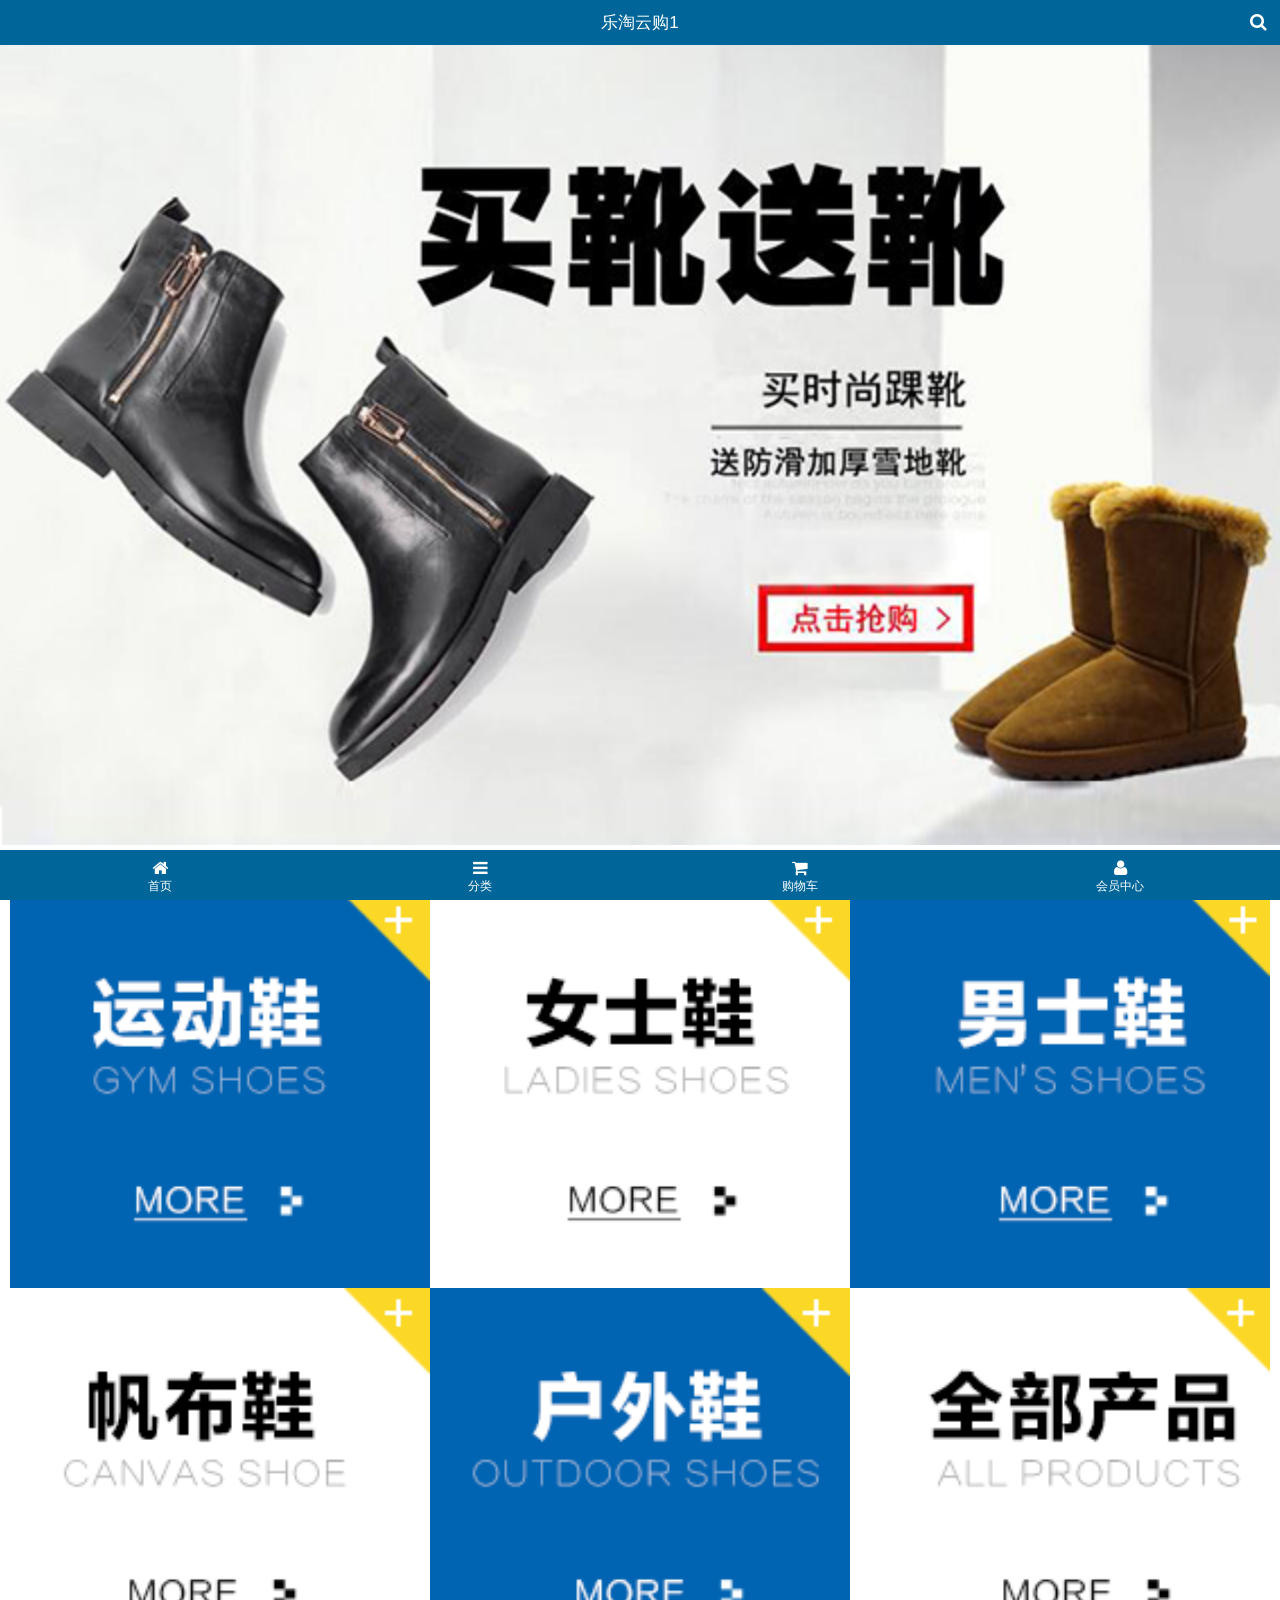
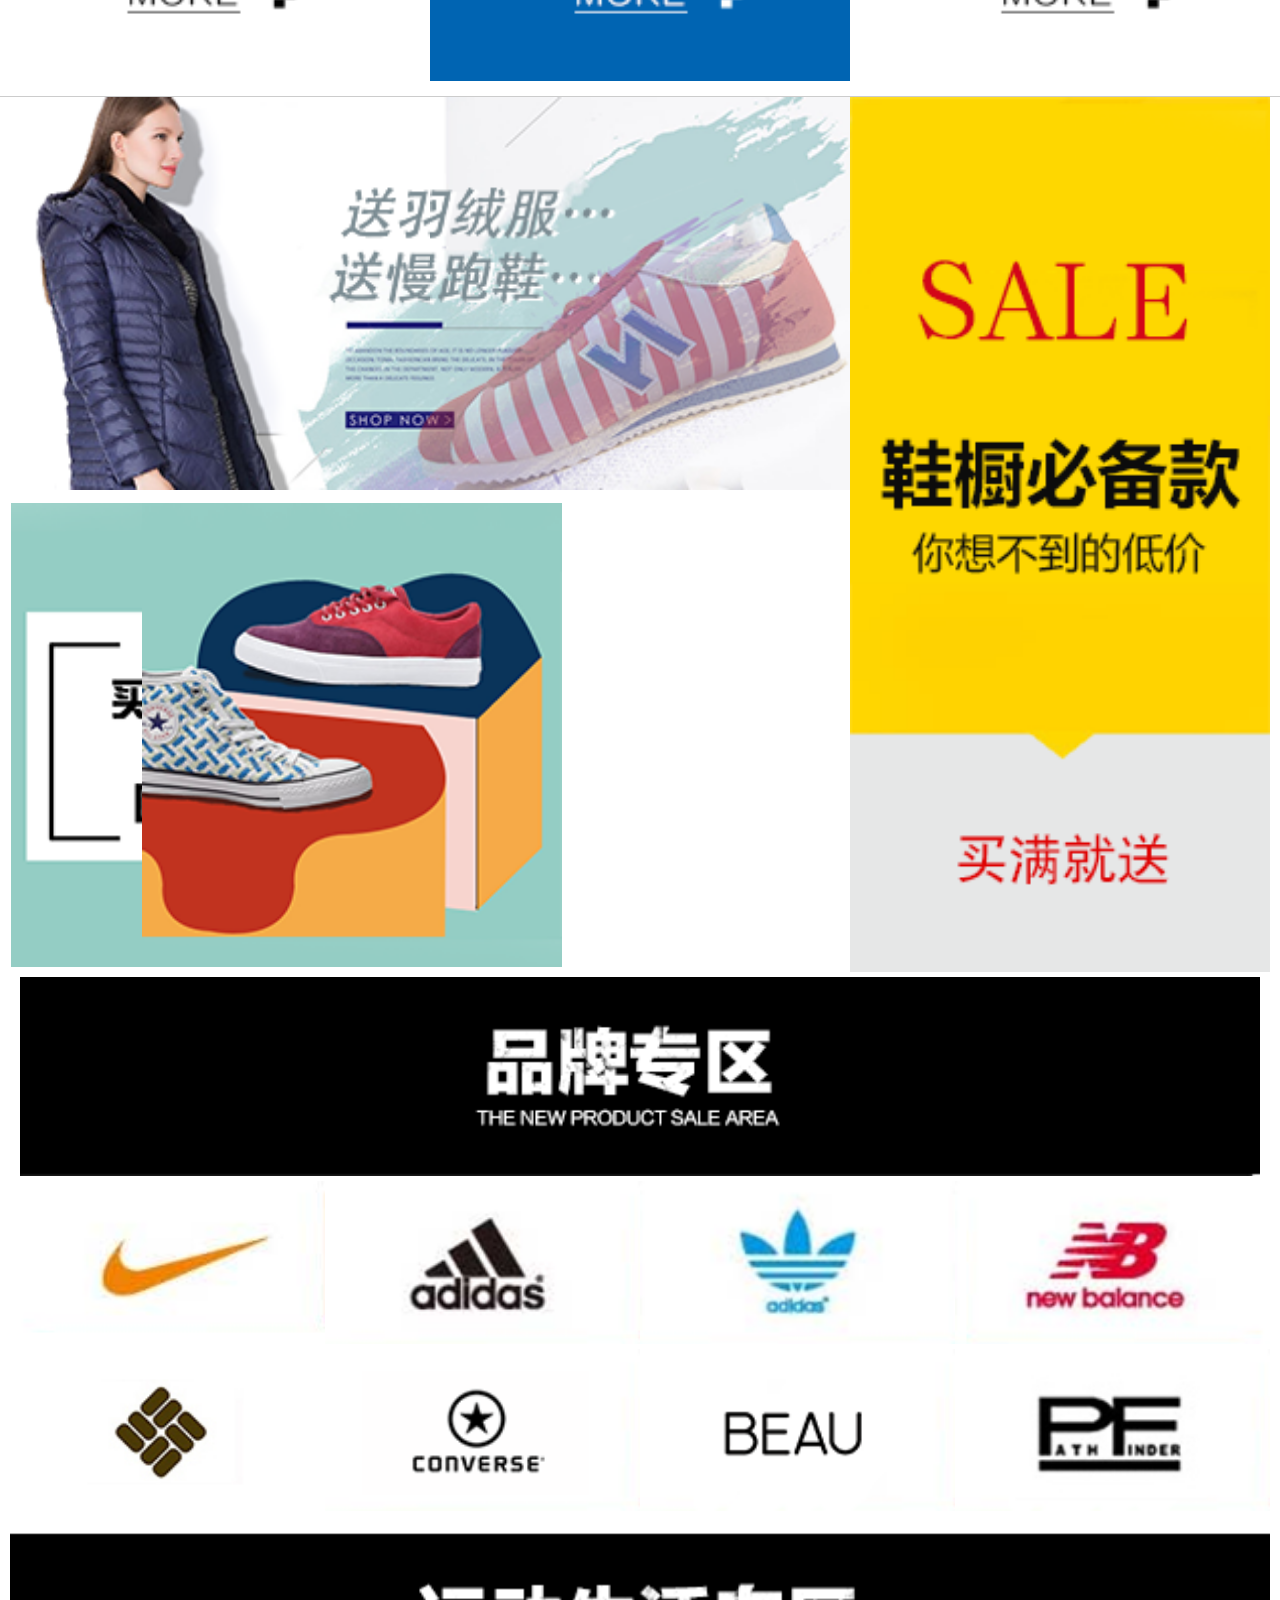
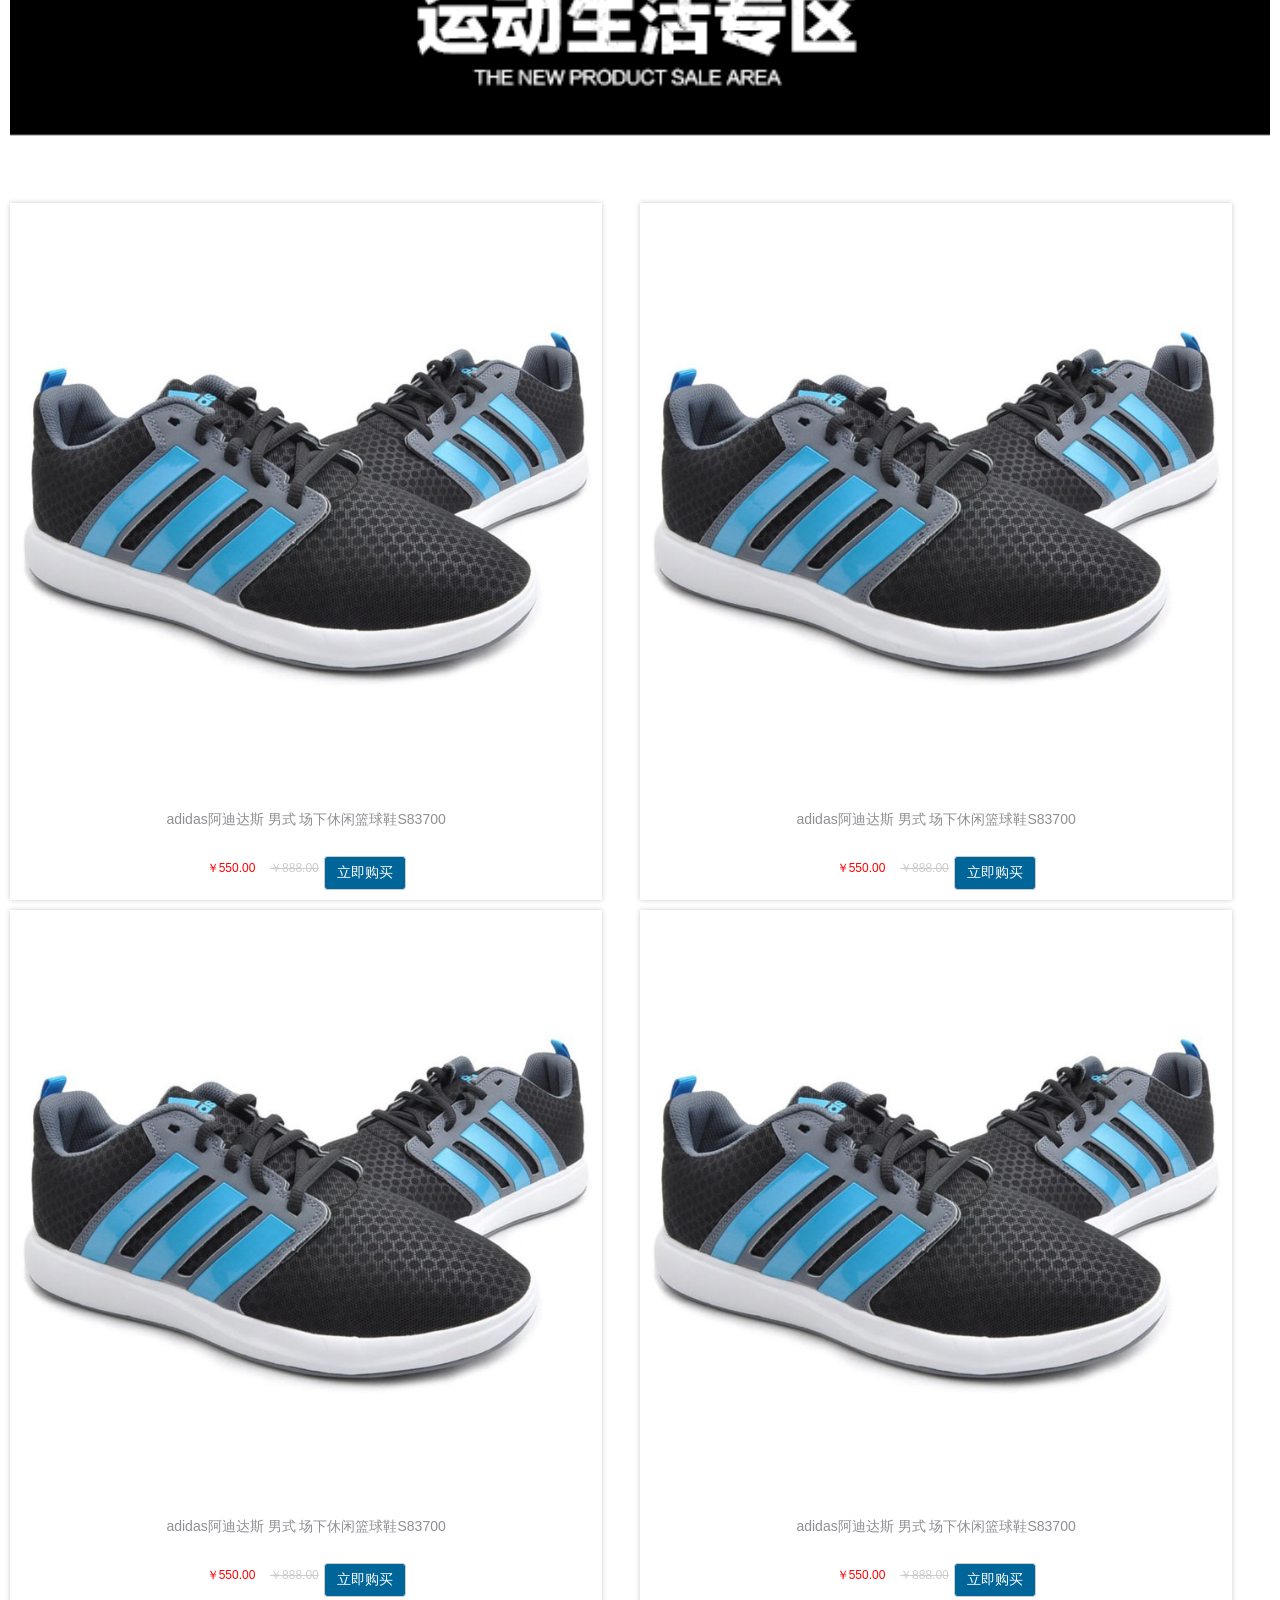
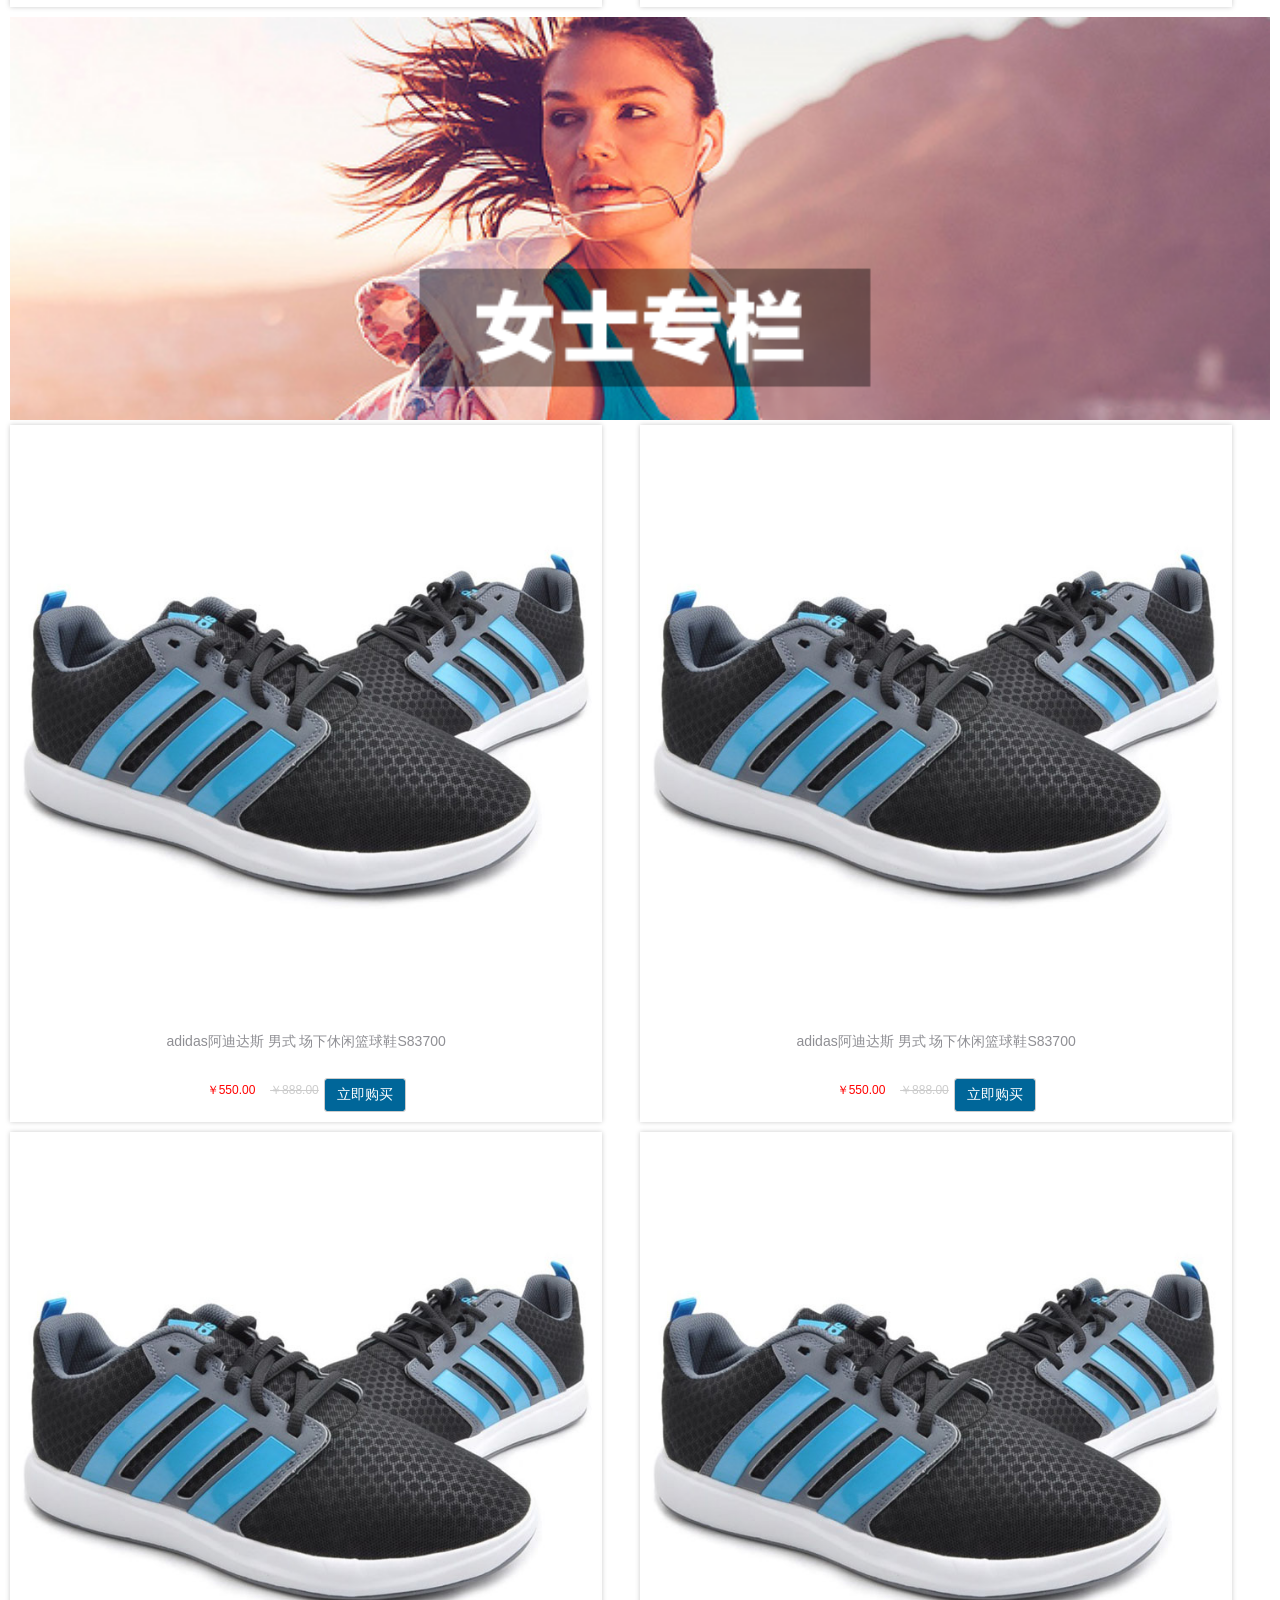
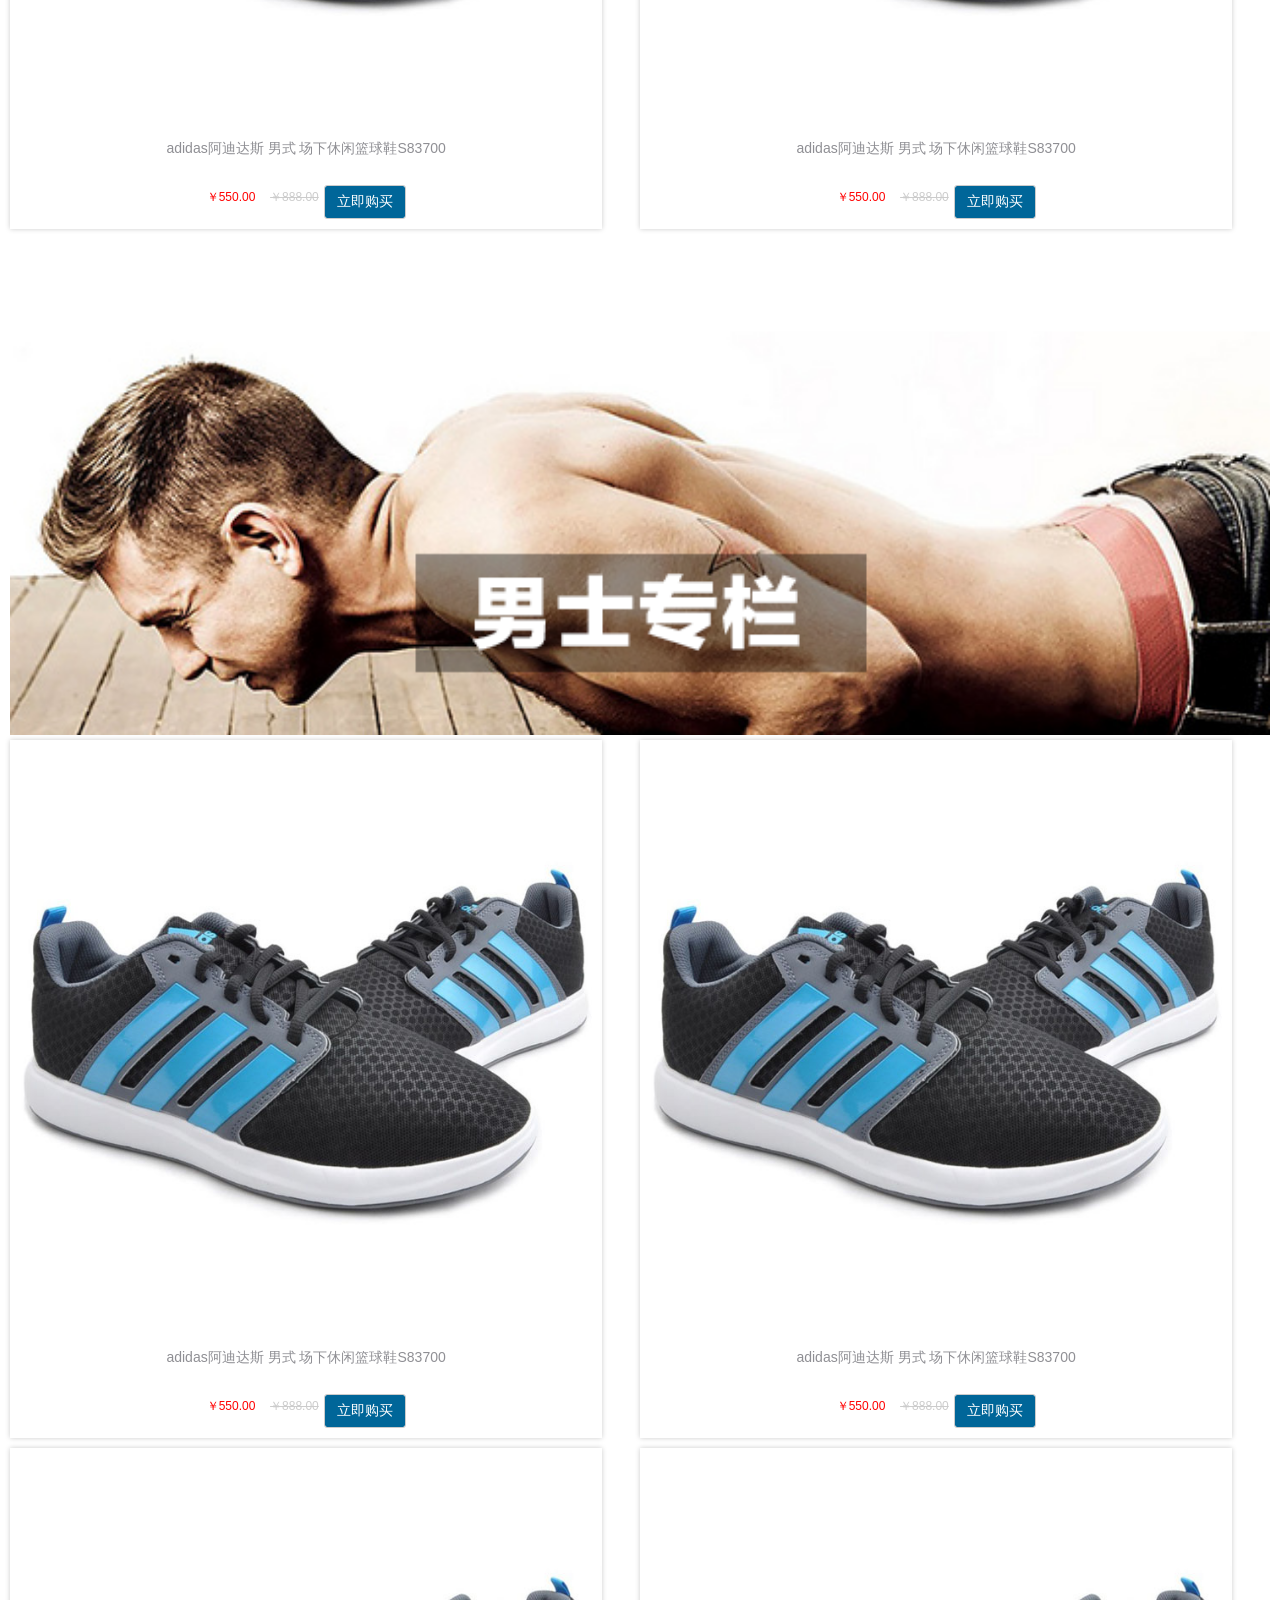
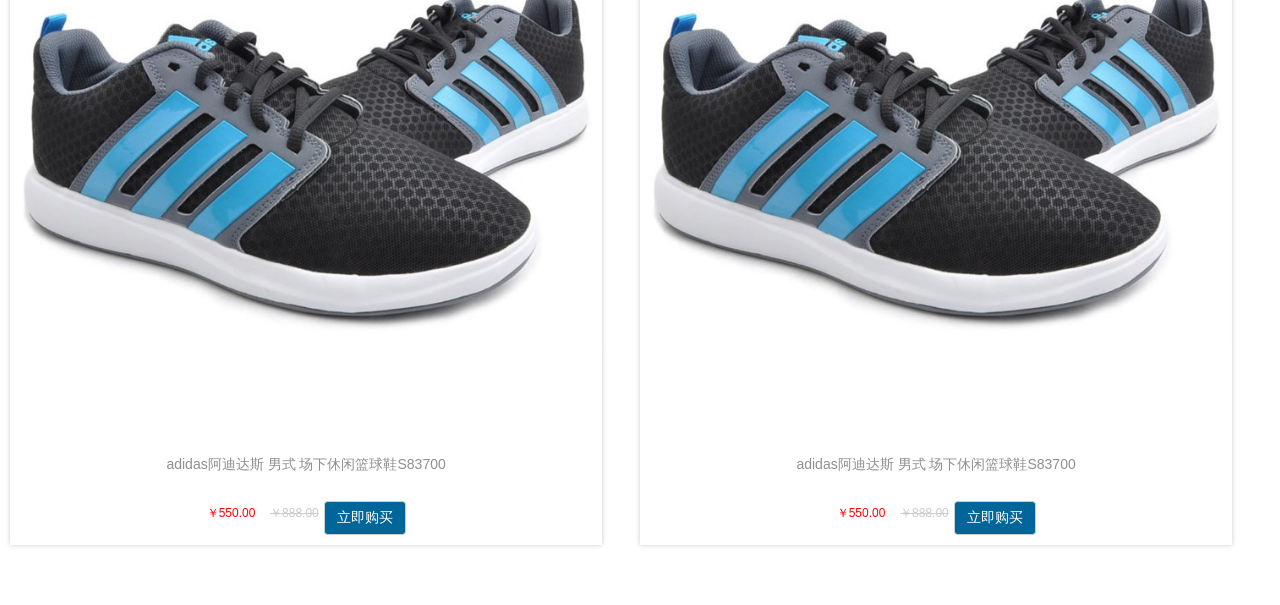
==== frontEnd/index.html @ f759f4a8 "mobileweb letao frontEnd Initial interface completion" ====
<!DOCTYPE html>
<html lang="en">

<head>
  <meta charset="UTF-8">
  <meta name="viewport" content="width=device-width, user-scalable=no, initial-scale=1.0" />
  <meta content="yes" name="apple-mobile-web-app-capable">
  <!-- 下面的meta代表 当在ios系统的手机中进入该网站  你的手机上的有信号显示的顶部是黑色 -->
  <meta content="black" name="apple-mobile-web-app-status-bar-style">
  <!-- 下面的meta代表 当在iso系统的手机中 是否是让系统标记出手机号或者email邮箱 如果你写的是no 代表忽略电话号码 
        如果写的yes 那么会出现特殊的样式 
  -->
  <meta content="telephone=no" name="format-detection">
  <meta name="description" content="乐淘是中国最大的正品运动鞋、皮鞋网上专卖。乐淘网经营的品牌包括耐克、阿迪达斯、李宁、匡威等国内外知名品牌的篮球鞋,板鞋,休闲鞋,跑步鞋,帆布...">
  <meta name="Keywords" content="乐淘 乐淘鞋城 买鞋子 上乐淘 运动鞋 篮球鞋 帆布鞋 跑步鞋 男鞋 女鞋 足球鞋 休闲鞋 凉鞋 户外鞋 布洛克 高跟鞋 单鞋 豆豆鞋 乐福鞋 牛津鞋 凉拖 皮鞋 短靴 长靴 登山鞋 徒步鞋 硫化鞋 训练鞋 溯溪鞋 越野鞋 板鞋 足球鞋 网球鞋 赛车鞋 雪地靴 马丁靴 商务 英伦">
  <link rel="shortcut icon" href="favicon.ico" type="image/x-icon">
  <title>乐淘云购</title>
  <!-- 引入mui的css文件 -->
  <link rel="stylesheet" href="./lib/mui/css/mui.min.css">
  <!-- 字体图标库 -->
  <link rel="stylesheet" href="./lib/fontAwesome/css/font-awesome.min.css">
  <!-- 引入当前页面的css -->
  <link rel="stylesheet" href="./css/index.css">
  <link rel="stylesheet" href="./css/common.css">
</head>

<body>
  <!-- 外面包裹的大盒子 -->
  <div class="cz_layout">
    <!-- 头部 -->
    <header class="cz_topBar">
      <!-- 乐淘云购1 -->
      <span>乐淘云购1</span>
      <!-- serach搜索框 -->
      <a href="javascript:;" class="icon_search fa fa-search"></a>
    </header>


    <!-- 主体内容 -->
    <div class="cz_container" id="wrapper">

      <!-- 轮播图 -->
      <div class="cz_banner mui-slider">
        <!-- 循环播放 -->
        <div class="mui-slider-group mui-slider-loop">
          <!-- 第一张前加最后一张图片 -->
          <div class="mui-slider-item mui-slider-item-duplicate">
            <a href="#">
              <img src="./images/banner7.png" />
            </a>
          </div>
          <div class="mui-slider-item">
            <a href="#">
              <img src="./images/banner1.png" />
            </a>
          </div>
          <div class="mui-slider-item">
            <a href="#">
              <img src="./images/banner2.png" />
            </a>
          </div>
          <div class="mui-slider-item">
            <a href="#">
              <img src="./images/banner5.png" />
            </a>
          </div>
          <div class="mui-slider-item">
            <a href="#">
              <img src="./images/banner6.png" />
            </a>
          </div>
          <div class="mui-slider-item">
            <a href="#">
              <img src="./images/banner7.png" />
            </a>
          </div>
          <!-- 最后一张后加第一张图片 -->
          <div class="mui-slider-item mui-slider-item-duplicate">
            <a href="#">
              <img src="./images/banner1.png" />
            </a>
          </div>
        </div>
        <!-- 圆点按钮 -->
        <div class="mui-slider-indicator">
          <div class="mui-indicator mui-active"></div>
          <div class="mui-indicator"></div>
          <div class="mui-indicator"></div>
          <div class="mui-indicator"></div>
          <div class="mui-indicator"></div>
          <div class="mui-indicator"></div>
          <div class="mui-indicator"></div>
          <div class="mui-indicator"></div>
        </div>
      </div>

      <!-- 六个图标 -->
      <div class="cz_cate">
        <a href="javascript:;">
          <img src="./images/nav1.png" alt="">
        </a>
        <a href="javascript:;">
          <img src="./images/nav2.png" alt="">
        </a>
        <a href="javascript:;">
          <img src="./images/nav3.png" alt="">
        </a>
        <a href="javascript:;">
          <img src="./images/nav4.png" alt="">
        </a>
        <a href="javascript:;">
          <img src="./images/nav5.png" alt="">
        </a>
        <a href="javascript:;">
          <img src="./images/nav6.png" alt="">
        </a>
      </div>

      <!-- 活动区域 -->
      <div class="cz_active">

        <a href="javascript:;">
          <img src="./images/active1.png" alt="">
        </a>
        <a href="javascript:;">
          <img src="./images/active2.png" alt="">
        </a>


        <a href="javascript:;">
          <img src="./images/active3.png" alt="">
        </a>


        <a href="javascript:;">
          <img src="./images/active4.png" alt="">
        </a>
        <a href="javascript:;">
          <img src="./images/active5.png" alt="">
        </a>

      </div>

      <!-- 品牌专区 -->
      <div class="cz_brand">
        <img src="./images/title0.png" alt="">
        <ul>
          <li>
            <a href="javascript:;">
              <img src="./images/brand1.png" alt="">
            </a>
          </li>

          <li>
            <a href="javascript:;">
              <img src="./images/brand2.png" alt="">
            </a>
          </li>
          <li>
            <a href="javascript:;">
              <img src="./images/brand3.png" alt="">
            </a>
          </li>
          <li>
            <a href="javascript:;">
              <img src="./images/brand4.png" alt="">
            </a>
          </li>
          <li>
            <a href="javascript:;">
              <img src="./images/brand5.png" alt="">
            </a>
          </li>
          <li>
            <a href="javascript:;">
              <img src="./images/brand6.png" alt="">
            </a>
          </li>
          <li>
            <a href="javascript:;">
              <img src="./images/brand7.png" alt="">
            </a>
          </li>
          <li>
            <a href="javascript:;">
              <img src="./images/brand8.png" alt="">
            </a>
          </li>
        </ul>
      </div>

      <!-- 运动生活专区 -->
      <div class="cz_live">
        <img src="./images/title1.png" alt="">

        <!-- 四双鞋 -->
        <div class="box">
          <img src="./images/product.jpg" alt="">
          <p class="name">adidas阿迪达斯 男式 场下休闲篮球鞋S83700</p>
          <span class="price">￥550.00</span>
          <span class="oldPrice">￥888.00</span>
          <button class="button">立即购买</button>
        </div>
        <div class="box">
          <img src="./images/product.jpg" alt="">
          <p class="name">adidas阿迪达斯 男式 场下休闲篮球鞋S83700</p>
          <span class="price">￥550.00</span>
          <span class="oldPrice">￥888.00</span>
          <button class="button">立即购买</button>
        </div>
        <div class="box">
          <img src="./images/product.jpg" alt="">
          <p class="name">adidas阿迪达斯 男式 场下休闲篮球鞋S83700</p>
          <span class="price">￥550.00</span>
          <span class="oldPrice">￥888.00</span>
          <button class="button">立即购买</button>
        </div>
        <div class="box">
          <img src="./images/product.jpg" alt="">
          <p class="name">adidas阿迪达斯 男式 场下休闲篮球鞋S83700</p>
          <span class="price">￥550.00</span>
          <span class="oldPrice">￥888.00</span>
          <button class="button">立即购买</button>
        </div>






      </div>

      <!-- 女士专栏 -->
      <div class="cz_live">
        <img src="./images/title2.png" alt="">

        <!-- 四双鞋 -->
        <div class="box">
          <img src="./images/product.jpg" alt="">
          <p class="name">adidas阿迪达斯 男式 场下休闲篮球鞋S83700</p>
          <span class="price">￥550.00</span>
          <span class="oldPrice">￥888.00</span>
          <button class="button">立即购买</button>
        </div>
        <div class="box">
          <img src="./images/product.jpg" alt="">
          <p class="name">adidas阿迪达斯 男式 场下休闲篮球鞋S83700</p>
          <span class="price">￥550.00</span>
          <span class="oldPrice">￥888.00</span>
          <button class="button">立即购买</button>
        </div>
        <div class="box">
          <img src="./images/product.jpg" alt="">
          <p class="name">adidas阿迪达斯 男式 场下休闲篮球鞋S83700</p>
          <span class="price">￥550.00</span>
          <span class="oldPrice">￥888.00</span>
          <button class="button">立即购买</button>
        </div>
        <div class="box">
          <img src="./images/product.jpg" alt="">
          <p class="name">adidas阿迪达斯 男式 场下休闲篮球鞋S83700</p>
          <span class="price">￥550.00</span>
          <span class="oldPrice">￥888.00</span>
          <button class="button">立即购买</button>
        </div>






      </div>

      <!-- 男士专栏 -->
      <div class="cz_live">
        <img src="./images/title3.png" alt="">

        <!-- 四双鞋 -->
        <div class="box">
          <img src="./images/product.jpg" alt="">
          <p class="name">adidas阿迪达斯 男式 场下休闲篮球鞋S83700</p>
          <span class="price">￥550.00</span>
          <span class="oldPrice">￥888.00</span>
          <button class="button">立即购买</button>
        </div>
        <div class="box">
          <img src="./images/product.jpg" alt="">
          <p class="name">adidas阿迪达斯 男式 场下休闲篮球鞋S83700</p>
          <span class="price">￥550.00</span>
          <span class="oldPrice">￥888.00</span>
          <button class="button">立即购买</button>
        </div>
        <div class="box">
          <img src="./images/product.jpg" alt="">
          <p class="name">adidas阿迪达斯 男式 场下休闲篮球鞋S83700</p>
          <span class="price">￥550.00</span>
          <span class="oldPrice">￥888.00</span>
          <button class="button">立即购买</button>
        </div>
        <div class="box">
          <img src="./images/product.jpg" alt="">
          <p class="name">adidas阿迪达斯 男式 场下休闲篮球鞋S83700</p>
          <span class="price">￥550.00</span>
          <span class="oldPrice">￥888.00</span>
          <button class="button">立即购买</button>
        </div>






      </div>


      <!-- 底栏 -->
      <footer class="cz_tabs">
        <a href="javascript:;" class="tab_home fa fa-home">
          <span>首页</span>
        </a>
        <a href="javascript:;" class="tab_cate fa fa-bars">
          <span>分类</span>
        </a>
        <a href="javascript:;" class="tab_car fa fa-shopping-cart">
          <span>购物车</span>
        </a>
        <a href="javascript:;" class="tab_user fa fa-user">
          <span>会员中心</span>
        </a>
      </footer>
    </div>


    <script src="./lib/mui/js/mui.min.js"></script>
    <!-- 这是zepto里的核心模块之一在开发的时候可以一一进行引入 但是当项目上线之后 就需要合并所有模块 -->
    <script src="./lib/zepto/zepto.min.js"></script>
    <script src="./lib/artTemplate/template-native.js"></script>
    <!-- <script src="./js/iscroll.js"></script> -->
    <script src="./js/index.js">
    </script>

</body>

</html>
---- frontEnd/css/index.css ----
body {
    background-color: #fff;
}
/* 六个图标 */
.cz_cate {
    padding: 0 10px;
    overflow: hidden;
}
.cz_cate a {
    width: 33.333%;
    float: left;
}
.cz_cate a img {
    display: block;
    width: 100%;
}

/* 活动区域 */
.cz_active {
    border-top: 1px solid #ccc;
    margin-top: 15px;
    padding: 0 10px;
    overflow: hidden;
}
.cz_active a {
    display: block;
    float: left; 
    width: 33.3333%;
    position: relative;

}
.cz_active a img {
    width: 100%;
}
.cz_active a:nth-child(4) img{
    width: 100%;
    position: absolute;
    bottom:10px;
    left:1px;
}
.cz_active a:nth-child(5) img {
    width: 100%;
    position: absolute;
    left:132px;
    bottom:10px;
}


/* 品牌专区 */
.cz_brand {
    width: 100%;
    padding: 0 10px;
}
.cz_brand>img{
    width: 100%;
    padding: 0 10px;
}
.cz_brand ul {
    list-style: none;
    margin: 0;
    padding: 0;
}
.cz_brand ul li {
    width: 25%;
    float: left;
}
.cz_brand ul li img {
    width: 100%;
}

/* 运动生活专区 */
.cz_live {
    width: 100%;
    padding: 0 10px;
}
.cz_live>img {
    width: 100%;
}
.cz_live .box {
    width: 47%;
    box-shadow: 0 0 5px #ccc;
    text-align: center;
    padding: 10px 0px;
    float: left;
    margin-right:3%;
    margin-bottom: 10px;
}
.cz_live .box img {
    width: 100%;
}
.cz_live .box .name {
    height: 36px;
    line-height: 18px;
    overflow: hidden;
}
.cz_live .box .price {
    font-size: 12px;
    color: red;
    margin-right: 10px;
}
.cz_live .box .oldPrice {
    font-size: 12px;
    color: #ccc;
    text-decoration: line-through;
}
.cz_live .box .button {
    background-color: #006699;
    color: #fff;
}
---- frontEnd/css/common.css ----
.cz_layout {
    /* position: fixed; */
    width: 100%;
    height:100%;
    overflow: hidden;
    top: 0;
    left: 0;
}
.cz_topBar {
    position: fixed;
    left: 0;
    top: 0;
    width: 100%;
    height: 45px;
    line-height: 45px;
    background: #006699;
    text-align: center;
    color: #fff;
    z-index: 999;
}
.cz_topBar .icon_search,
.cz_topBar .icon_refresh {
    position: absolute;
   color: #fff;
   top: 10px;
   right: 10px;
   font-size: 18px;
   padding: 3px;
}
.cz_topBar .icon_back {
    color: #fff;
    position: absolute;
    top: 10px;
    left: 10px;
    font-size: 18px;
    padding: 3px;
}
.cz_topBar form {
    padding: 0 40px;
    width: 100%;
}
.cz_topBar form input {
    background: #fff;
    margin-bottom: 0;
    height: 30px;
    padding: 0 10px;
    color: #333;
    border-radius: 2px;

}
/* 主题内容 */
.cz_container{
    position: relative;
    padding-top: 45px;
    padding-bottom: 50px;
    width: 100%;
    height: 100%;
    position: relative;
    overflow: hidden;
}
.mui-slider-indicator {
    position: absolute;
    /* margin-top: 40px; */
    bottom: 20px;
}

.cz_tabs {
    height: 50px;
    width: 100%;
    background-color: #006699;
    position: fixed;
    bottom: 0;
    left: 0;
    z-index: 999;
}
.cz_tabs a {
    width: 25%;
    float: left;
    text-align: center;
    color: #fff;
    padding: 10px 0;
}
.cz_tabs a span {
    display: block;
    font-size: 12px;
    padding: 3px 0;
}
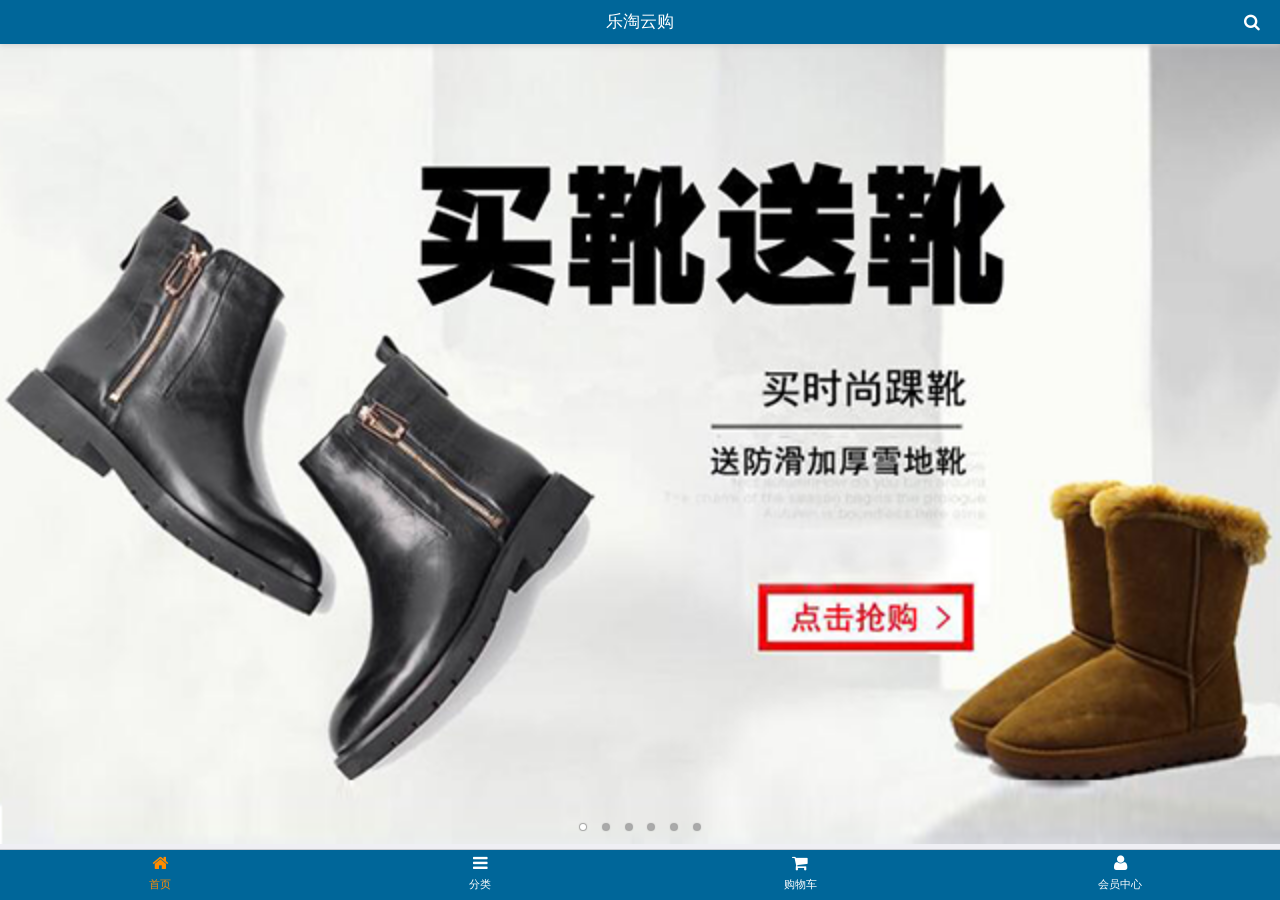
==== commit 5d28ab84: "frontEnd modify" ====
--- a/frontEnd/index.html
+++ b/frontEnd/index.html
@@ -20,325 +20,377 @@
   <!-- 字体图标库 -->
   <link rel="stylesheet" href="./lib/fontAwesome/css/font-awesome.min.css">
   <!-- 引入当前页面的css -->
+  <link rel="stylesheet" href="./css/common.css">
   <link rel="stylesheet" href="./css/index.css">
-  <link rel="stylesheet" href="./css/common.css">
 </head>
 
 <body>
-  <!-- 外面包裹的大盒子 -->
-  <div class="cz_layout">
-    <!-- 头部 -->
-    <header class="cz_topBar">
-      <!-- 乐淘云购1 -->
-      <span>乐淘云购1</span>
-      <!-- serach搜索框 -->
-      <a href="javascript:;" class="icon_search fa fa-search"></a>
-    </header>
-
-
-    <!-- 主体内容 -->
-    <div class="cz_container" id="wrapper">
-
-      <!-- 轮播图 -->
-      <div class="cz_banner mui-slider">
-        <!-- 循环播放 -->
-        <div class="mui-slider-group mui-slider-loop">
-          <!-- 第一张前加最后一张图片 -->
-          <div class="mui-slider-item mui-slider-item-duplicate">
-            <a href="#">
-              <img src="./images/banner7.png" />
-            </a>
-          </div>
-          <div class="mui-slider-item">
-            <a href="#">
-              <img src="./images/banner1.png" />
-            </a>
-          </div>
-          <div class="mui-slider-item">
-            <a href="#">
-              <img src="./images/banner2.png" />
-            </a>
-          </div>
-          <div class="mui-slider-item">
-            <a href="#">
-              <img src="./images/banner5.png" />
-            </a>
-          </div>
-          <div class="mui-slider-item">
-            <a href="#">
-              <img src="./images/banner6.png" />
-            </a>
-          </div>
-          <div class="mui-slider-item">
-            <a href="#">
-              <img src="./images/banner7.png" />
-            </a>
-          </div>
-          <!-- 最后一张后加第一张图片 -->
-          <div class="mui-slider-item mui-slider-item-duplicate">
-            <a href="#">
-              <img src="./images/banner1.png" />
-            </a>
-          </div>
-        </div>
-        <!-- 圆点按钮 -->
-        <div class="mui-slider-indicator">
-          <div class="mui-indicator mui-active"></div>
-          <div class="mui-indicator"></div>
-          <div class="mui-indicator"></div>
-          <div class="mui-indicator"></div>
-          <div class="mui-indicator"></div>
-          <div class="mui-indicator"></div>
-          <div class="mui-indicator"></div>
-          <div class="mui-indicator"></div>
-        </div>
+
+  <!-- 顶部导航 -->
+  <header class="mui-bar mui-bar-nav lt-header">
+    <a class="mui-icon mui-icon-bars mui-pull-left mui-plus-visible"></a>
+    <a href="./search.html" class="fa fa-search mui-pull-right"></a>
+    <h1 class="mui-title">乐淘云购</h1>
+  </header>
+
+  <!-- 底部工具 -->
+  <nav class="mui-bar mui-bar-tab lt-toolbar">
+    <a class="mui-item mui-active" href="./index.html">
+      <span class="fa fa-home"></span>
+      <span class="mui-tab-label">首页</span>
+    </a>
+    <a class="mui-item" href="./sort.html">
+      <span class="fa fa-navicon"></span>
+      <span class="mui-tab-label">分类</span>
+    </a>
+    <a class="mui-item" href="./cart.html">
+      <span class="fa fa-shopping-cart"></span>
+      <span class="mui-tab-label">购物车</span>
+    </a>
+    <a class="mui-item" href="./user.html">
+      <span class="fa fa-user"></span>
+      <span class="mui-tab-label">会员中心</span>
+    </a>
+  </nav>
+  <!-- 中间内容 -->
+  <div class="mui-content">
+    <div class="mui-scroll-wrapper">
+      <div class="mui-scroll">
+        <!--这里放置真实显示的DOM内容-->
+        <!-- 轮播图 -->
+        <div class="mui-slider">
+          <div class="mui-slider-group mui-slider-loop">
+            <div class="mui-slider-item mui-slider-item-duplicate">
+              <a href="#">
+                <img src="./images/banner6.png" alt="">
+              </a>
+            </div>
+            <div class="mui-slider-item">
+              <a href="#">
+                <img src="./images/banner1.png" alt="">
+              </a>
+            </div>
+            <div class="mui-slider-item">
+              <a href="#">
+                <img src="./images/banner2.png" alt="">
+              </a>
+            </div>
+            <div class="mui-slider-item">
+              <a href="#">
+                <img src="./images/banner3.png" alt="">
+              </a>
+            </div>
+            <div class="mui-slider-item">
+              <a href="#">
+                <img src="./images/banner4.png" alt="">
+              </a>
+            </div>
+            <div class="mui-slider-item">
+              <a href="#">
+                <img src="./images/banner5.png" alt="">
+              </a>
+            </div>
+            <div class="mui-slider-item">
+              <a href="#">
+                <img src="./images/banner6.png" alt="">
+              </a>
+            </div>
+            <div class="mui-slider-item mui-slider-item-duplicate">
+              <a href="#">
+                <img src="./images/banner1.png" alt="">
+              </a>
+            </div>
+          </div>
+          <div class="mui-slider-indicator">
+            <div class="mui-indicator mui-active"></div>
+            <div class="mui-indicator"></div>
+            <div class="mui-indicator"></div>
+            <div class="mui-indicator"></div>
+            <div class="mui-indicator"></div>
+            <div class="mui-indicator"></div>
+          </div>
+        </div>
+
+        <!-- 九宫格 -->
+        <div class="grid-nine">
+          <ul>
+            <li>
+              <a href="javascript:;">
+                <img src="./images/nav1.png" alt="">
+              </a>
+            </li>
+            <li>
+              <a href="javascript:;">
+                <img src="./images/nav2.png" alt="">
+              </a>
+            </li>
+            <li>
+              <a href="javascript:;">
+                <img src="./images/nav3.png" alt="">
+              </a>
+            </li>
+            <li>
+              <a href="javascript:;">
+                <img src="./images/nav4.png" alt="">
+              </a>
+            </li>
+            <li>
+              <a href="javascript:;">
+                <img src="./images/nav5.png" alt="">
+              </a>
+            </li>
+            <li>
+              <a href="javascript:;">
+                <img src="./images/nav6.png" alt="">
+              </a>
+            </li>
+          </ul>
+        </div>
+
+        <!-- 匡威广告 -->
+        <div class="kw-advert">
+          <ul>
+            <li>
+              <a href="#">
+                <img src="./images/active1.png" alt="">
+              </a>
+              <a href="#">
+                <img src="./images/active2.png" alt="">
+              </a>
+              <a href="#">
+                <img src="./images/active4.png" alt="">
+              </a>
+              <a href="#">
+                <img src="./images/active5.png" alt="">
+              </a>
+            </li>
+            <li>
+
+              <a href="#">
+                <img src="./images/active3.png" alt="">
+              </a>
+            </li>
+          </ul>
+        </div>
+
+        <!-- 品牌专区 -->
+        <div class="brand-area">
+          <a href="javascript:;">
+            <img alt="" src="./images/title0.png">
+          </a>
+          <a href="javascript:;">
+            <img alt="" src="./images/brand1.png">
+          </a>
+          <a href="javascript:;">
+            <img alt="" src="./images/brand2.png">
+          </a>
+          <a href="javascript:;">
+            <img alt="" src="./images/brand3.png">
+          </a>
+          <a href="javascript:;">
+            <img alt="" src="./images/brand4.png">
+          </a>
+          <a href="javascript:;">
+            <img alt="" src="./images/brand5.png">
+          </a>
+          <a href="javascript:;">
+            <img alt="" src="./images/brand6.png">
+          </a>
+          <a href="javascript:;">
+            <img alt="" src="./images/brand7.png">
+          </a>
+          <a href="javascript:;">
+            <img alt="" src="./images/brand8.png">
+          </a>
+          <a href="javascript:;">
+            <img alt="" src="./images/title1.png">
+          </a>
+
+
+        </div>
+
+        <!-- 运动生活专区 -->
+        <div class="sports-area mui-clearfix">
+          <div class="item-wrap">
+            <a class="item">
+              <img src="./images/product.jpg" alt="">
+              <p>adidas阿迪达斯 男式 场下休闲篮球鞋S83700 </p>
+              <div class="price">
+                <span class="new">￥560.00</span>
+                <span class="old">￥888.00</span>
+              </div>
+              <button>立即购买</button>
+            </a>
+          </div>
+          <div class="item-wrap">
+            <a class="item">
+              <img src="./images/product.jpg" alt="">
+              <p>adidas阿迪达斯 男式 场下休闲篮球鞋S83700 </p>
+              <div class="price">
+                <span class="new">￥560.00</span>
+                <span class="old">￥888.00</span>
+              </div>
+              <button>立即购买</button>
+            </a>
+          </div>
+          <div class="item-wrap">
+            <a class="item">
+              <img src="./images/product.jpg" alt="">
+              <p>adidas阿迪达斯 男式 场下休闲篮球鞋S83700 </p>
+              <div class="price">
+                <span class="new">￥560.00</span>
+                <span class="old">￥888.00</span>
+              </div>
+              <button>立即购买</button>
+            </a>
+          </div>
+          <div class="item-wrap">
+            <a class="item">
+              <img src="./images/product.jpg" alt="">
+              <p>adidas阿迪达斯 男式 场下休闲篮球鞋S83700 </p>
+              <div class="price">
+                <span class="new">￥560.00</span>
+                <span class="old">￥888.00</span>
+              </div>
+              <button>立即购买</button>
+            </a>
+          </div>
+          <div class="item-wrap">
+            <a class="item">
+              <img src="./images/product.jpg" alt="">
+              <p>adidas阿迪达斯 男式 场下休闲篮球鞋S83700 </p>
+              <div class="price">
+                <span class="new">￥560.00</span>
+                <span class="old">￥888.00</span>
+              </div>
+              <button>立即购买</button>
+            </a>
+          </div>
+          <div class="item-wrap">
+            <a class="item">
+              <img src="./images/product.jpg" alt="">
+              <p>adidas阿迪达斯 男式 场下休闲篮球鞋S83700 </p>
+              <div class="price">
+                <span class="new">￥560.00</span>
+                <span class="old">￥888.00</span>
+              </div>
+              <button>立即购买</button>
+            </a>
+          </div>
+        </div>
+        <div class="women-area-title">
+          <img src="./images/title2.png" alt="">
+        </div>
+        <!-- 女士专区 -->
+        <div class="women-area">
+          <div class="item-wrap">
+            <a class="item">
+              <img src="./images/product.jpg" alt="">
+              <p>adidas阿迪达斯 男式 场下休闲篮球鞋S83700 </p>
+              <div class="price">
+                <span class="new">￥560.00</span>
+                <span class="old">￥888.00</span>
+              </div>
+              <button>立即购买</button>
+            </a>
+          </div>
+          <div class="item-wrap">
+            <a class="item">
+              <img src="./images/product.jpg" alt="">
+              <p>adidas阿迪达斯 男式 场下休闲篮球鞋S83700 </p>
+              <div class="price">
+                <span class="new">￥560.00</span>
+                <span class="old">￥888.00</span>
+              </div>
+              <button>立即购买</button>
+            </a>
+          </div>
+          <div class="item-wrap">
+            <a class="item">
+              <img src="./images/product.jpg" alt="">
+              <p>adidas阿迪达斯 男式 场下休闲篮球鞋S83700 </p>
+              <div class="price">
+                <span class="new">￥560.00</span>
+                <span class="old">￥888.00</span>
+              </div>
+              <button>立即购买</button>
+            </a>
+          </div>
+          <div class="item-wrap">
+              <a class="item">
+                <img src="./images/product.jpg" alt="">
+                <p>adidas阿迪达斯 男式 场下休闲篮球鞋S83700 </p>
+                <div class="price">
+                  <span class="new">￥560.00</span>
+                  <span class="old">￥888.00</span>
+                </div>
+                <button>立即购买</button>
+              </a>
+            </div>
+        </div>
+
+
+        <!-- 男士专区 -->
+        <div class="women-area-title">
+            <img src="./images/title3.png" alt="">
+          </div>
+          <div class="women-area">
+            <div class="item-wrap">
+              <a class="item">
+                <img src="./images/product.jpg" alt="">
+                <p>adidas阿迪达斯 男式 场下休闲篮球鞋S83700 </p>
+                <div class="price">
+                  <span class="new">￥560.00</span>
+                  <span class="old">￥888.00</span>
+                </div>
+                <button>立即购买</button>
+              </a>
+            </div>
+            <div class="item-wrap">
+              <a class="item">
+                <img src="./images/product.jpg" alt="">
+                <p>adidas阿迪达斯 男式 场下休闲篮球鞋S83700 </p>
+                <div class="price">
+                  <span class="new">￥560.00</span>
+                  <span class="old">￥888.00</span>
+                </div>
+                <button>立即购买</button>
+              </a>
+            </div>
+            <div class="item-wrap">
+              <a class="item">
+                <img src="./images/product.jpg" alt="">
+                <p>adidas阿迪达斯 男式 场下休闲篮球鞋S83700 </p>
+                <div class="price">
+                  <span class="new">￥560.00</span>
+                  <span class="old">￥888.00</span>
+                </div>
+                <button>立即购买</button>
+              </a>
+            </div>
+            <div class="item-wrap">
+                <a class="item">
+                  <img src="./images/product.jpg" alt="">
+                  <p>adidas阿迪达斯 男式 场下休闲篮球鞋S83700 </p>
+                  <div class="price">
+                    <span class="new">￥560.00</span>
+                    <span class="old">￥888.00</span>
+                  </div>
+                  <button>立即购买</button>
+                </a>
+              </div>
+          </div>
       </div>
-
-      <!-- 六个图标 -->
-      <div class="cz_cate">
-        <a href="javascript:;">
-          <img src="./images/nav1.png" alt="">
-        </a>
-        <a href="javascript:;">
-          <img src="./images/nav2.png" alt="">
-        </a>
-        <a href="javascript:;">
-          <img src="./images/nav3.png" alt="">
-        </a>
-        <a href="javascript:;">
-          <img src="./images/nav4.png" alt="">
-        </a>
-        <a href="javascript:;">
-          <img src="./images/nav5.png" alt="">
-        </a>
-        <a href="javascript:;">
-          <img src="./images/nav6.png" alt="">
-        </a>
-      </div>
-
-      <!-- 活动区域 -->
-      <div class="cz_active">
-
-        <a href="javascript:;">
-          <img src="./images/active1.png" alt="">
-        </a>
-        <a href="javascript:;">
-          <img src="./images/active2.png" alt="">
-        </a>
-
-
-        <a href="javascript:;">
-          <img src="./images/active3.png" alt="">
-        </a>
-
-
-        <a href="javascript:;">
-          <img src="./images/active4.png" alt="">
-        </a>
-        <a href="javascript:;">
-          <img src="./images/active5.png" alt="">
-        </a>
-
-      </div>
-
-      <!-- 品牌专区 -->
-      <div class="cz_brand">
-        <img src="./images/title0.png" alt="">
-        <ul>
-          <li>
-            <a href="javascript:;">
-              <img src="./images/brand1.png" alt="">
-            </a>
-          </li>
-
-          <li>
-            <a href="javascript:;">
-              <img src="./images/brand2.png" alt="">
-            </a>
-          </li>
-          <li>
-            <a href="javascript:;">
-              <img src="./images/brand3.png" alt="">
-            </a>
-          </li>
-          <li>
-            <a href="javascript:;">
-              <img src="./images/brand4.png" alt="">
-            </a>
-          </li>
-          <li>
-            <a href="javascript:;">
-              <img src="./images/brand5.png" alt="">
-            </a>
-          </li>
-          <li>
-            <a href="javascript:;">
-              <img src="./images/brand6.png" alt="">
-            </a>
-          </li>
-          <li>
-            <a href="javascript:;">
-              <img src="./images/brand7.png" alt="">
-            </a>
-          </li>
-          <li>
-            <a href="javascript:;">
-              <img src="./images/brand8.png" alt="">
-            </a>
-          </li>
-        </ul>
-      </div>
-
-      <!-- 运动生活专区 -->
-      <div class="cz_live">
-        <img src="./images/title1.png" alt="">
-
-        <!-- 四双鞋 -->
-        <div class="box">
-          <img src="./images/product.jpg" alt="">
-          <p class="name">adidas阿迪达斯 男式 场下休闲篮球鞋S83700</p>
-          <span class="price">￥550.00</span>
-          <span class="oldPrice">￥888.00</span>
-          <button class="button">立即购买</button>
-        </div>
-        <div class="box">
-          <img src="./images/product.jpg" alt="">
-          <p class="name">adidas阿迪达斯 男式 场下休闲篮球鞋S83700</p>
-          <span class="price">￥550.00</span>
-          <span class="oldPrice">￥888.00</span>
-          <button class="button">立即购买</button>
-        </div>
-        <div class="box">
-          <img src="./images/product.jpg" alt="">
-          <p class="name">adidas阿迪达斯 男式 场下休闲篮球鞋S83700</p>
-          <span class="price">￥550.00</span>
-          <span class="oldPrice">￥888.00</span>
-          <button class="button">立即购买</button>
-        </div>
-        <div class="box">
-          <img src="./images/product.jpg" alt="">
-          <p class="name">adidas阿迪达斯 男式 场下休闲篮球鞋S83700</p>
-          <span class="price">￥550.00</span>
-          <span class="oldPrice">￥888.00</span>
-          <button class="button">立即购买</button>
-        </div>
-
-
-
-
-
-
-      </div>
-
-      <!-- 女士专栏 -->
-      <div class="cz_live">
-        <img src="./images/title2.png" alt="">
-
-        <!-- 四双鞋 -->
-        <div class="box">
-          <img src="./images/product.jpg" alt="">
-          <p class="name">adidas阿迪达斯 男式 场下休闲篮球鞋S83700</p>
-          <span class="price">￥550.00</span>
-          <span class="oldPrice">￥888.00</span>
-          <button class="button">立即购买</button>
-        </div>
-        <div class="box">
-          <img src="./images/product.jpg" alt="">
-          <p class="name">adidas阿迪达斯 男式 场下休闲篮球鞋S83700</p>
-          <span class="price">￥550.00</span>
-          <span class="oldPrice">￥888.00</span>
-          <button class="button">立即购买</button>
-        </div>
-        <div class="box">
-          <img src="./images/product.jpg" alt="">
-          <p class="name">adidas阿迪达斯 男式 场下休闲篮球鞋S83700</p>
-          <span class="price">￥550.00</span>
-          <span class="oldPrice">￥888.00</span>
-          <button class="button">立即购买</button>
-        </div>
-        <div class="box">
-          <img src="./images/product.jpg" alt="">
-          <p class="name">adidas阿迪达斯 男式 场下休闲篮球鞋S83700</p>
-          <span class="price">￥550.00</span>
-          <span class="oldPrice">￥888.00</span>
-          <button class="button">立即购买</button>
-        </div>
-
-
-
-
-
-
-      </div>
-
-      <!-- 男士专栏 -->
-      <div class="cz_live">
-        <img src="./images/title3.png" alt="">
-
-        <!-- 四双鞋 -->
-        <div class="box">
-          <img src="./images/product.jpg" alt="">
-          <p class="name">adidas阿迪达斯 男式 场下休闲篮球鞋S83700</p>
-          <span class="price">￥550.00</span>
-          <span class="oldPrice">￥888.00</span>
-          <button class="button">立即购买</button>
-        </div>
-        <div class="box">
-          <img src="./images/product.jpg" alt="">
-          <p class="name">adidas阿迪达斯 男式 场下休闲篮球鞋S83700</p>
-          <span class="price">￥550.00</span>
-          <span class="oldPrice">￥888.00</span>
-          <button class="button">立即购买</button>
-        </div>
-        <div class="box">
-          <img src="./images/product.jpg" alt="">
-          <p class="name">adidas阿迪达斯 男式 场下休闲篮球鞋S83700</p>
-          <span class="price">￥550.00</span>
-          <span class="oldPrice">￥888.00</span>
-          <button class="button">立即购买</button>
-        </div>
-        <div class="box">
-          <img src="./images/product.jpg" alt="">
-          <p class="name">adidas阿迪达斯 男式 场下休闲篮球鞋S83700</p>
-          <span class="price">￥550.00</span>
-          <span class="oldPrice">￥888.00</span>
-          <button class="button">立即购买</button>
-        </div>
-
-
-
-
-
-
-      </div>
-
-
-      <!-- 底栏 -->
-      <footer class="cz_tabs">
-        <a href="javascript:;" class="tab_home fa fa-home">
-          <span>首页</span>
-        </a>
-        <a href="javascript:;" class="tab_cate fa fa-bars">
-          <span>分类</span>
-        </a>
-        <a href="javascript:;" class="tab_car fa fa-shopping-cart">
-          <span>购物车</span>
-        </a>
-        <a href="javascript:;" class="tab_user fa fa-user">
-          <span>会员中心</span>
-        </a>
-      </footer>
     </div>
 
-
-    <script src="./lib/mui/js/mui.min.js"></script>
-    <!-- 这是zepto里的核心模块之一在开发的时候可以一一进行引入 但是当项目上线之后 就需要合并所有模块 -->
-    <script src="./lib/zepto/zepto.min.js"></script>
-    <script src="./lib/artTemplate/template-native.js"></script>
-    <!-- <script src="./js/iscroll.js"></script> -->
-    <script src="./js/index.js">
-    </script>
-
+  </div>
+  
+  <script src="./lib/mui/js/mui.min.js"></script>
+  <!-- 这是zepto里的核心模块之一在开发的时候可以一一进行引入 但是当项目上线之后 就需要合并所有模块 -->
+  <script src="./lib/zepto/zepto.min.js"></script>
+  <script src="./lib/artTemplate/template-native.js"></script>
+  <script src="./js/common.js"></script>
+  <script src="./js/index.js"></script>
 </body>
 
 </html>
--- a/frontEnd/css/common.css
+++ b/frontEnd/css/common.css
@@ -1,87 +1,114 @@
-.cz_layout {
-    /* position: fixed; */
-    width: 100%;
-    height:100%;
-    overflow: hidden;
-    top: 0;
-    left: 0;
+/* header */
+.lt-header {
+  background-color:#006699;
+  line-height: 45px;
 }
-.cz_topBar {
-    position: fixed;
-    left: 0;
-    top: 0;
-    width: 100%;
-    height: 45px;
-    line-height: 45px;
-    background: #006699;
-    text-align: center;
-    color: #fff;
-    z-index: 999;
+
+.lt-header a {
+  display: block;
+  line-height: 45px;
+  color: #fff;
+  padding: 0 10px;
 }
-.cz_topBar .icon_search,
-.cz_topBar .icon_refresh {
-    position: absolute;
-   color: #fff;
-   top: 10px;
-   right: 10px;
-   font-size: 18px;
-   padding: 3px;
+
+.lt-header .mui-title {
+  color: #fff;
 }
-.cz_topBar .icon_back {
-    color: #fff;
-    position: absolute;
-    top: 10px;
-    left: 10px;
-    font-size: 18px;
-    padding: 3px;
+
+/* footer */
+.lt-toolbar {
+  background-color: #006699;
 }
-.cz_topBar form {
-    padding: 0 40px;
-    width: 100%;
+.lt-toolbar span:first-child {
+  display: block;
 }
-.cz_topBar form input {
-    background: #fff;
-    margin-bottom: 0;
-    height: 30px;
-    padding: 0 10px;
-    color: #333;
-    border-radius: 2px;
+
+.lt-toolbar span:last-child {
+  font-size: 11px;
+}
+
+.lt-toolbar .mui-item {
+  display: table-cell;
+  overflow: hidden;
+  width: 1%;
+  height: 50px;
+  text-align: center;
+  vertical-align: middle;
+  white-space: nowrap;
+  text-overflow: ellipsis;
+  color: #fff;
+}
+
+.lt-toolbar .mui-item.mui-active {
+  color: darkorange;
+}
+
+
+.item-wrap {
+  float: left;
+  width: 50%;
+  box-sizing: border-box;
+  margin-bottom: 10px;
 
 }
-/* 主题内容 */
-.cz_container{
-    position: relative;
-    padding-top: 45px;
-    padding-bottom: 50px;
-    width: 100%;
-    height: 100%;
-    position: relative;
-    overflow: hidden;
-}
-.mui-slider-indicator {
-    position: absolute;
-    /* margin-top: 40px; */
-    bottom: 20px;
+
+ .item-wrap:nth-child(odd) {
+  padding-right: 3px;
 }
 
-.cz_tabs {
-    height: 50px;
-    width: 100%;
-    background-color: #006699;
-    position: fixed;
-    bottom: 0;
-    left: 0;
-    z-index: 999;
+.item-wrap:nth-child(even) {
+  padding-left: 3px;
 }
-.cz_tabs a {
-    width: 25%;
-    float: left;
-    text-align: center;
-    color: #fff;
-    padding: 10px 0;
+
+.item-wrap  .item {
+   display: block;
+   width: 100%;
+   box-shadow: 0 0 2px rgba(0,0,0,0.5);
+   background-color: #fff;
+   text-align: center;
 }
-.cz_tabs a span {
-    display: block;
-    font-size: 12px;
-    padding: 3px 0;
+
+
+.item-wrap .item img {
+  width: 100%;
+  vertical-align: middle;
+  height: auto;
 }
+
+.item-wrap  .item p {
+  width: 100%;
+  padding:0px 10px;
+  box-sizing: border-box;
+  height: 36px;
+
+  line-height: 18px;
+  /* 建议不要改 */
+  letter-spacing: 1px;
+
+  overflow: hidden;
+  display:-webkit-box;
+  -webkit-box-orient: vertical;
+  /* 控制文字显示几行出现省略号 */
+  -webkit-line-clamp:2;
+}
+
+.item-wrap  .item .price {
+  font-size: 12px;
+  text-align: center;
+}
+
+.item-wrap .item  .price .new {
+  color: #ff0000;
+}
+
+.item-wrap .item  .price .old {
+  color: #999;
+  text-decoration: line-through;
+  margin-left: 5px;
+}
+
+.item-wrap .item  button {
+  margin: 10px auto;
+  background-color: #006699;
+  color: #fff;
+}
--- a/frontEnd/css/index.css
+++ b/frontEnd/css/index.css
@@ -1,109 +1,136 @@
-body {
-    background-color: #fff;
-}
-/* 六个图标 */
-.cz_cate {
-    padding: 0 10px;
-    overflow: hidden;
-}
-.cz_cate a {
-    width: 33.333%;
-    float: left;
-}
-.cz_cate a img {
-    display: block;
-    width: 100%;
+.mui-scroll-wrapper {
+  width: 100%;
+  height: 100%;
 }
 
-/* 活动区域 */
-.cz_active {
-    border-top: 1px solid #ccc;
-    margin-top: 15px;
-    padding: 0 10px;
-    overflow: hidden;
+.mui-slider {
+  margin-top: 44px;
 }
-.cz_active a {
-    display: block;
-    float: left; 
-    width: 33.3333%;
-    position: relative;
+
+.mui-slider-indicator {
+  z-index: 10;
+}
+
+/* 九宫格 */
+.grid-nine {
+  width: 100%;
+  margin: 10px 0;
+  padding: 0 10px;
+  box-sizing: border-box;
+}
+
+.grid-nine ul {
+  list-style: none;
+  margin: 0;
+  padding: 0;
+  width: 100%;
+  font-size: 0;
+}
+/* 移动端能用display：inline-block 绝不用float */
+.grid-nine li {
+  width: 33.3333333%;
+  display: inline-block;
 
 }
-.cz_active a img {
-    width: 100%;
+
+.grid-nine a {
+  display: block;
+  width: 100%;
 }
-.cz_active a:nth-child(4) img{
-    width: 100%;
-    position: absolute;
-    bottom:10px;
-    left:1px;
+
+.grid-nine img {
+  width: 100%;
+  vertical-align: middle;
+  height: auto;
 }
-.cz_active a:nth-child(5) img {
-    width: 100%;
-    position: absolute;
-    left:132px;
-    bottom:10px;
+
+/* 匡威广告 */
+.kw-advert {
+  width: 100%;
+  padding: 0 10px;
+  box-sizing: border-box;
+}
+
+.kw-advert ul {
+  margin: 0;
+  padding: 0;
+  list-style: none;
+  width: 100%;
+  display: flex;
+}
+
+.kw-advert a {
+  width: 100%;
+  display: block;
+}
+
+.kw-advert img {
+  width: 100%;
+  vertical-align: middle;
+  height: auto;
+}
+
+.kw-advert li:first-child {
+  flex: 1;
+}
+
+.kw-advert li:first-child a {
+  float: left;
+  width: 50%;
+}
+
+.kw-advert li:last-child {
+  width: 32.9%;
 }
 
 
-/* 品牌专区 */
-.cz_brand {
-    width: 100%;
-    padding: 0 10px;
-}
-.cz_brand>img{
-    width: 100%;
-    padding: 0 10px;
-}
-.cz_brand ul {
-    list-style: none;
-    margin: 0;
-    padding: 0;
-}
-.cz_brand ul li {
-    width: 25%;
-    float: left;
-}
-.cz_brand ul li img {
-    width: 100%;
+.brand-area {
+  width: 100%;
+  padding: 0 10px;
+  margin-top: 5px;
+  font-size: 0;
 }
 
+.brand-area a {
+  display: inline-block;
+  width: 25%;
+}
+
+.brand-area img {
+  width: 100%;
+  vertical-align: middle;
+  height: auto;  
+}
+
+.brand-area a:first-child,.brand-area a:last-child {
+  width: 100%;
+}
+
+
 /* 运动生活专区 */
-.cz_live {
-    width: 100%;
-    padding: 0 10px;
+.sports-area {
+  width: 100%;
+  margin-top: 10px;
+  padding: 0 10px;
+  font-size: 0;
+  box-sizing: border-box;
 }
-.cz_live>img {
-    width: 100%;
+
+
+
+/* 女士专区 */
+.women-area {
+  width: 100%;
+  padding: 0 10px;
+  box-sizing: border-box;
 }
-.cz_live .box {
-    width: 47%;
-    box-shadow: 0 0 5px #ccc;
-    text-align: center;
-    padding: 10px 0px;
-    float: left;
-    margin-right:3%;
-    margin-bottom: 10px;
+.women-area-title {
+  width: 100%;
+  padding: 0 10px;
+  box-sizing: border-box;
+  margin-bottom: 10px;
 }
-.cz_live .box img {
-    width: 100%;
-}
-.cz_live .box .name {
-    height: 36px;
-    line-height: 18px;
-    overflow: hidden;
-}
-.cz_live .box .price {
-    font-size: 12px;
-    color: red;
-    margin-right: 10px;
-}
-.cz_live .box .oldPrice {
-    font-size: 12px;
-    color: #ccc;
-    text-decoration: line-through;
-}
-.cz_live .box .button {
-    background-color: #006699;
-    color: #fff;
-}
+.women-area-title img {
+  width: 100%;
+  vertical-align: middle;
+}
